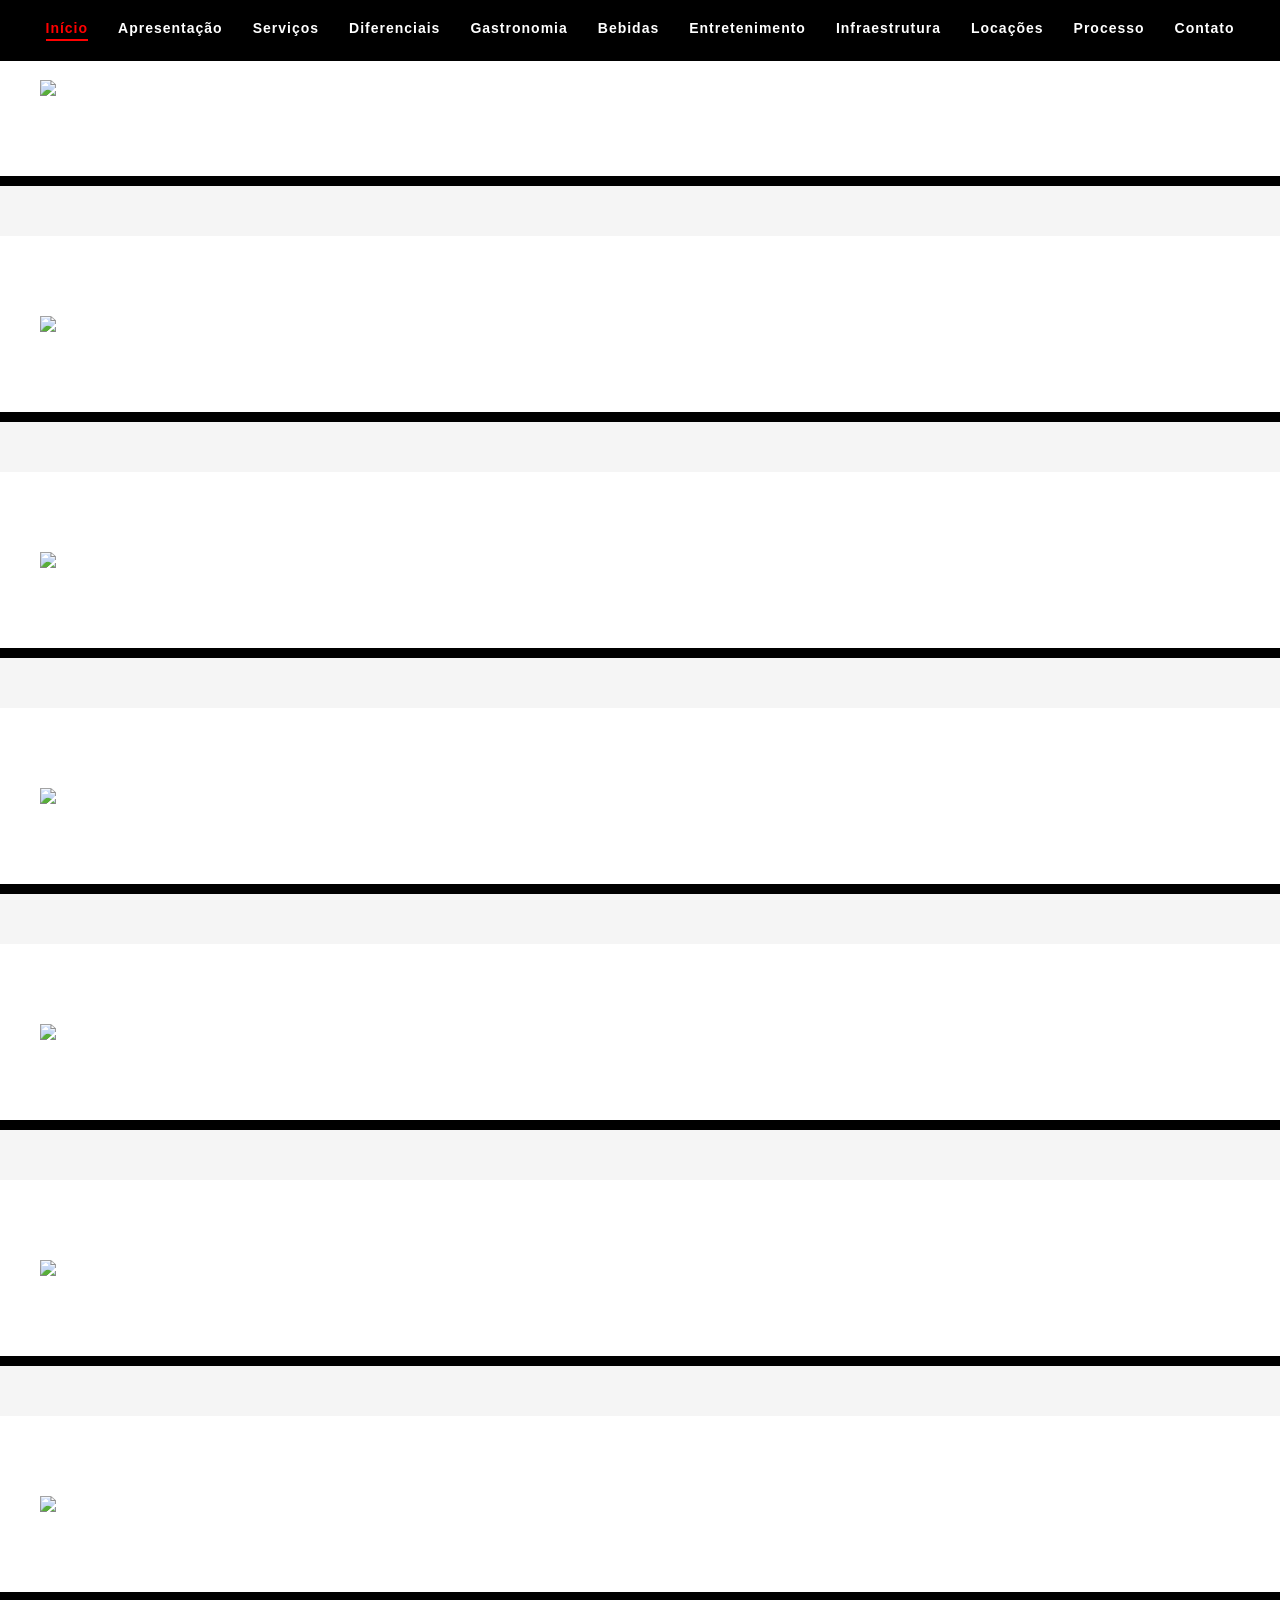
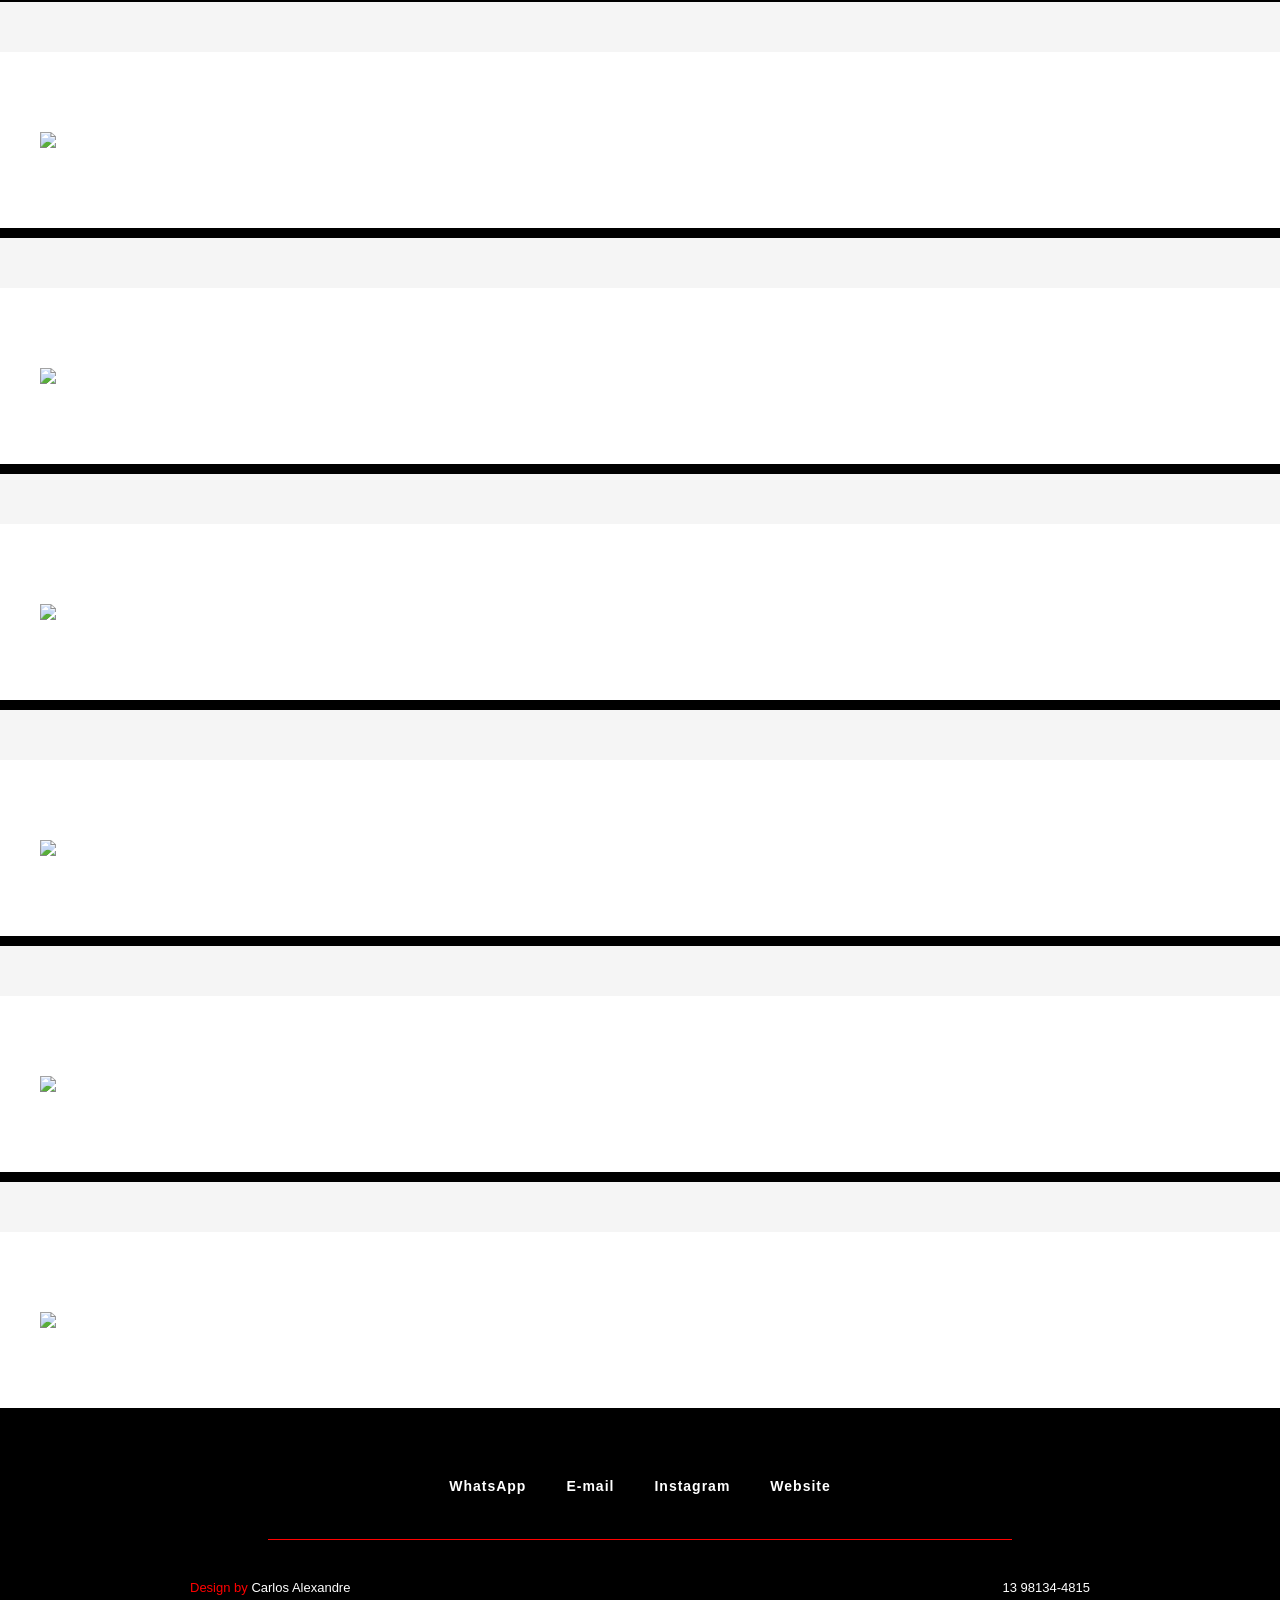
==== index.html @ 0155d0a1 "Site Apresentação - Giga Rckt Eventos" ====
<!DOCTYPE html>
<html lang="pt-br">
<head>
  <meta charset="UTF-8">
  <title>Giga Rckt Eventos</title>
  <link rel="stylesheet" href="styles.css">
</head>
<body>

<header class="navbar">
  <div class="nav-container">

    <!-- BOTÃO MOBILE -->
    <div class="menu-toggle" onclick="toggleMenu()">
      ☰
    </div>

    <!-- MENU -->
    <nav class="nav-menu">
      <a href="#inicio">Início</a>
      <a href="#p1">Apresentação</a>
      <a href="#p2">Serviços</a>
      <a href="#p3">Diferenciais</a>
      <a href="#p4">Gastronomia</a>
      <a href="#p5">Bebidas</a>
      <a href="#p6">Entretenimento</a>
      <a href="#p7">Infraestrutura</a>
      <a href="#p8">Locações</a>
      <a href="#p9">Processo</a>
      <a href="#p10">Contato</a>
    </nav>

  </div>
</header>

<!-- SEÇÕES -->
<section id="inicio" class="page"><img src="img/1.png"></section>
<section id="p1" class="page"><img src="img/2.png"></section>
<section id="p2" class="page"><img src="img/3.png"></section>
<section id="p3" class="page"><img src="img/4.png"></section>
<section id="p4" class="page"><img src="img/5.png"></section>
<section  class="page"><img src="img/6.png"></section>
<section id="p5" class="page"><img src="img/7.png"></section>
<section id="p6" class="page"><img src="img/8.png"></section>
<section id="p7" class="page"><img src="img/9.png"></section>
<section id="p8" class="page"><img src="img/10.png"></section>
<section id="p9" class="page"><img src="img/11.png"></section>
<section class="page"><img src="img/12.png"></section>
<section id="p10" class="page"><img src="img/13.png"></section>


<footer class="footer-nav">

  <nav class="footer-menu">
    <a href="https://wa.me/5511970470973" target="_blank">WhatsApp</a>
    <a href="mailto:andre@gigarckt.com">E-mail</a>
    <a href="https://instagram.com/GigaRckt" target="_blank">Instagram</a>
    <a href="https://www.gigarckt.com" target="_blank">Website</a>
  </nav>

  <div class="footer-divider"></div>

  <div class="footer-creditos">
    <span><span class="design-by">Design by</span> Carlos Alexandre</span>
     
    <a href="tel:+5513981344815" class="phone-link">13 98134-4815</a>
    </span>
  </div>

</footer>

<!-- BOTÃO TOPO -->
<div class="back-to-top" onclick="scrollToTop()">↑</div>

<script src="script.js"></script>
</body>
</html>
---- styles.css ----
/* RESET */
* {
  margin: 0;
  padding: 0;
  box-sizing: border-box;
}

/* BODY */
body {
  background: #f5f5f5;
  font-family: Arial, sans-serif;
}

/* NAVBAR */
.navbar {
  position: fixed;
  top: 0;
  width: 100%;
  background: #000;
  z-index: 1000;
}

.navbar {
  transition: transform 0.4s ease;
}

/* ESCONDIDO */
.navbar.hide {
  transform: translateY(-100%);
}

.nav-container {
  display: flex;
  justify-content: center;
  padding: 20px;
}

.navbar nav {
  display: flex;
  gap: 30px;
}

/* LINKS */
.navbar nav a {
  position: relative;
  text-decoration: none;
  color: #fff;
  font-weight: bold;
  font-size: 14px;
  letter-spacing: 1px;
  padding-bottom: 5px;
  transition: color 0.3s ease;
}

/* LINHA ANIMADA */
.navbar nav a::after {
  content: "";
  position: absolute;
  left: 0;
  bottom: 0;
  width: 0%;
  height: 2px;
  background: #ff0000;
  transition: width 0.3s ease;
}

/* HOVER */
.navbar nav a:hover {
  color: #ff0000;
}

.navbar nav a:hover::after {
  width: 100%;
}

/* LINK ATIVO */
.navbar nav a.active {
  color: #ff0000;
}

.navbar nav a.active::after {
  width: 100%;
}

/* AJUSTE DE ESPAÇO */
.header {
  margin-top: 90px;
}

/* BOTÃO TOPO */
.back-to-top {
  position: fixed;
  bottom: 30px;
  right: 30px;

  width: 50px;
  height: 50px;

  display: flex;
  align-items: center;
  justify-content: center;

  background: #000;
  color: #fff;

  border-radius: 50%;
  cursor: pointer;

  font-size: 20px;

  opacity: 0;
  visibility: hidden;

  transition: all 0.3s ease;
}

/* APARECE AO SCROLL */
.back-to-top.show {
  opacity: 1;
  visibility: visible;
}

/* HOVER */
.back-to-top:hover {
  background: #ff0000;
  transform: scale(1.1);
}

/* PÁGINAS */
.page {
  display: flex;
  justify-content: center;
  align-items: center;

  background: #fff;

  padding: 80px 20px;
  margin-top: 50px;

  border-bottom: 10px solid #000;
}

.page:first-of-type {
  margin-top: 0;
}

.page img {
  width: 100%;
  max-width: 1200px;
  height: auto;
  display: block;
}

/* FOOTER NAV STYLE */
.footer-nav {
  background: #000;
  padding: 60px 20px 30px;
  text-align: center;

  transform: translateY(50px);
  opacity: 0;
  transition: all 0.8s ease;
}

/* QUANDO APARECE */
.footer-nav.show {
  transform: translateY(0);
  opacity: 1;
}

/* MENU */
.footer-menu {
  display: flex;
  justify-content: center;
  gap: 40px;
}

/* LINKS */
.footer-menu a {
  position: relative;
  text-decoration: none;
  color: #fff;
  font-weight: bold;
  font-size: 14px;
  letter-spacing: 1px;
  padding-bottom: 5px;
  transition: color 0.3s ease;
}

/* LINHA ANIMADA (IGUAL NAVBAR) */
.footer-menu a::after {
  content: "";
  position: absolute;
  left: 0;
  bottom: 0;
  width: 0%;
  height: 2px;
  background: #ff0000;
  transition: width 0.3s ease;
}

/* HOVER */
.footer-menu a:hover {
  color: #ff0000;
}

.footer-menu a:hover::after {
  width: 100%;
}

/* LINHA DIVISÓRIA */
.footer-divider {
  margin: 40px auto;
  width: 60%;
  height: 1px;
  background: #ff0000;
}

/* CRÉDITOS */
.footer-creditos {
  display: flex;
  justify-content: space-between;
  font-size: 13px;
  color: #fff;
  max-width: 900px;
  margin: 0 auto;
}

.design-by {
  color: #ff0000; /* cinza elegante */
}

/* RESPONSIVO */
@media (max-width: 768px) {
  .footer {
    padding: 60px 20px 20px;
  }

  .footer-creditos {
    flex-direction: column;
    gap: 5px;
    text-align: center;
  }

  .footer-content {
    justify-content: center;
  }

  .footer-menu {
    align-items: center;
  }

  
}

/* LINK TELEFONE */
.phone-link {
  color: inherit;
  text-decoration: none;
  position: relative;
}

/* UNDERLINE IGUAL NAVBAR */
.phone-link::after {
  content: "";
  position: absolute;
  left: 0;
  bottom: -2px;
  width: 0%;
  height: 1px;
  background: #ff0000;
  transition: width 0.3s ease;
}

.phone-link:hover {
  color: #ff0000;
}

.phone-link:hover::after {
  width: 100%;
}

/* ANIMAÇÃO INICIAL */
.page {
  opacity: 0;
  transform: translateY(60px);
  transition: all 0.8s ease;
}

/* QUANDO APARECE */
.page.show {
  opacity: 1;
  transform: translateY(0);
}

/* IMAGEM */
.page img {
  transition: transform 0.6s ease;
}

/* HOVER (ZOOM SUAVE) */
.page:hover img {
  transform: scale(1.03);
}

/* PROFUNDIDADE (PARALLAX LEVE) */
.page {
  will-change: transform;
}

/* BOTÃO HAMBURGUER */
.menu-toggle {
  display: none;
  font-size: 28px;
  color: #fff;
  cursor: pointer;
}

/* MENU PADRÃO */
.nav-menu {
  display: flex;
  gap: 30px;
}

/* MOBILE */
@media (max-width: 768px) {

  .nav-container {
    justify-content: space-between;
  }

  .menu-toggle {
    display: block;
  }

  .nav-menu {
    position: fixed;
    top: 0;
    right: -100%;
    width: 70%;
    height: 100vh;

    background: #000;

    flex-direction: column;
    align-items: center;
    justify-content: center;
    gap: 25px;

    transition: right 0.4s ease;
  }

  .nav-menu.active {
    right: 0;
  }

  .nav-menu a {
    font-size: 18px;
  }
}
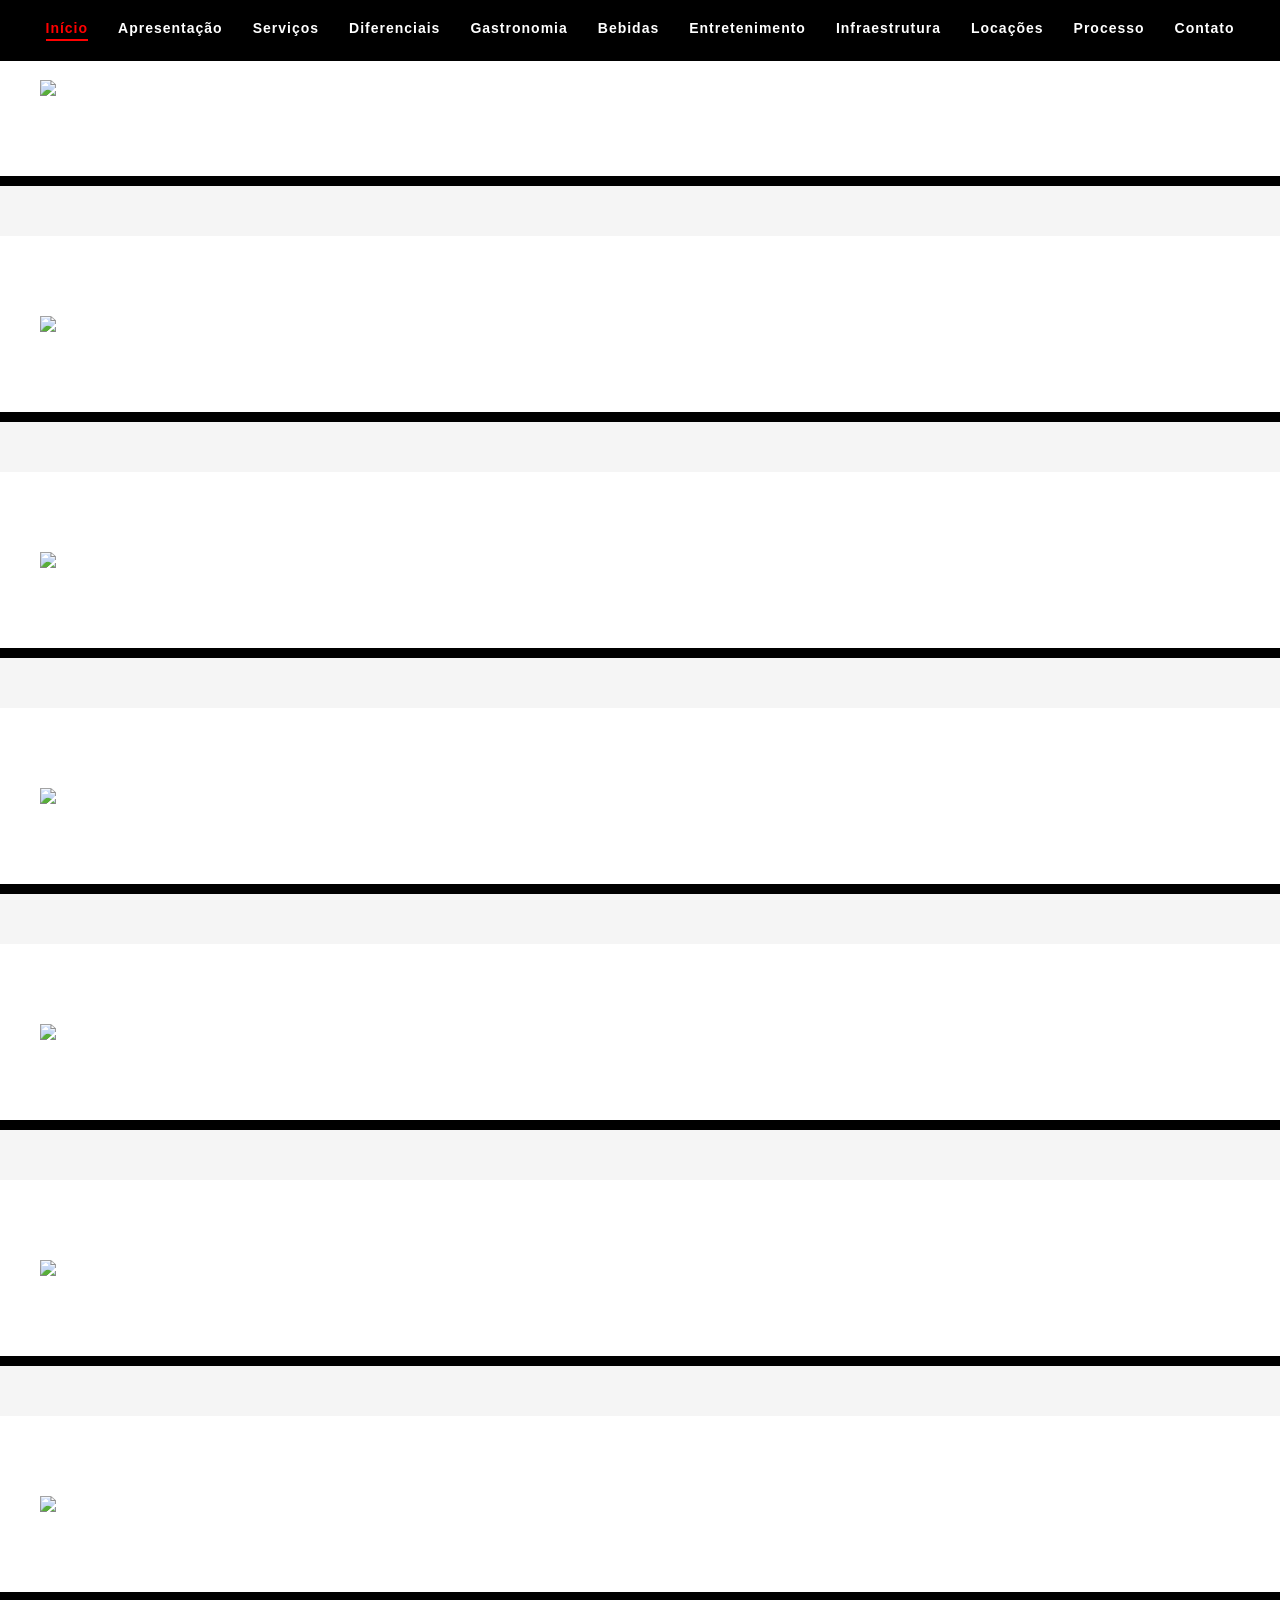
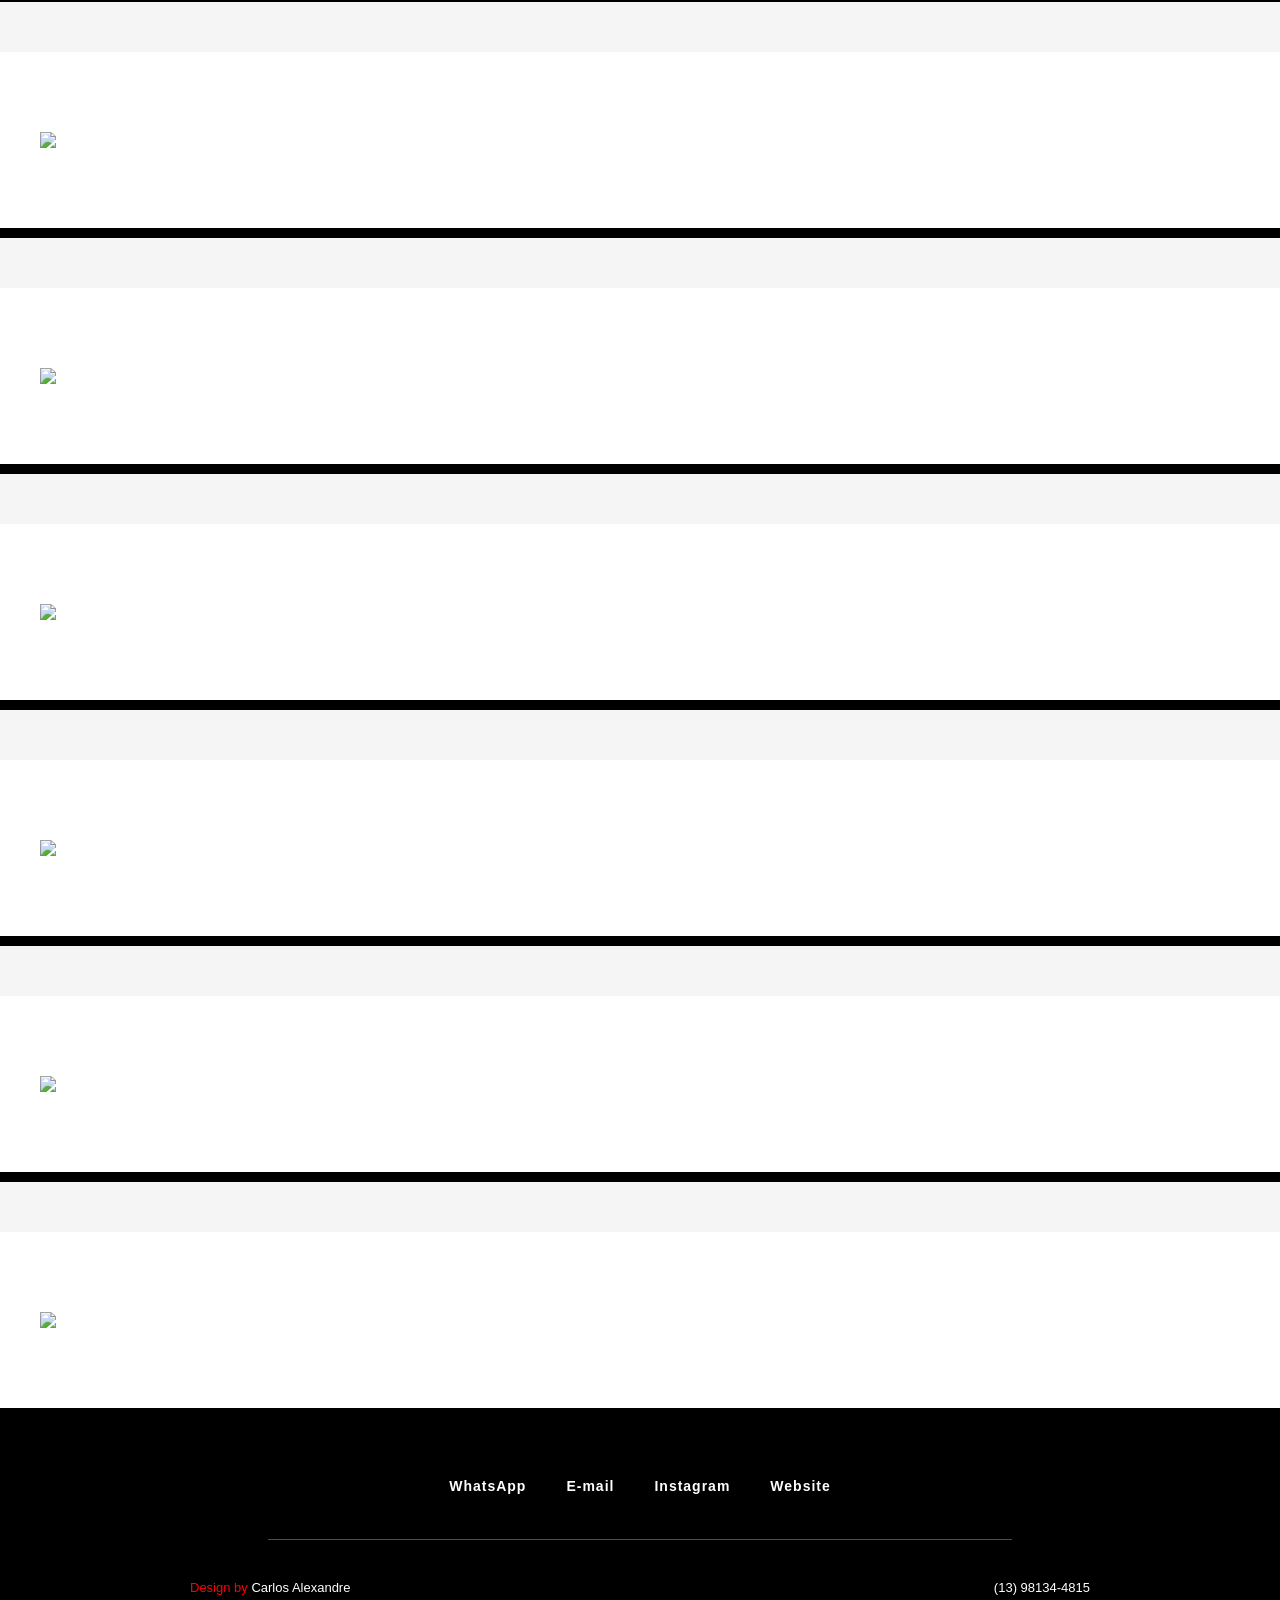
==== commit fac22498: "Atualizações de Sistema" ====
--- a/index.html
+++ b/index.html
@@ -63,7 +63,7 @@
   <div class="footer-creditos">
     <span><span class="design-by">Design by</span> Carlos Alexandre</span>
      
-    <a href="tel:+5513981344815" class="phone-link">13 98134-4815</a>
+    <a href="tel:+5513981344815" class="phone-link">(13) 98134-4815</a>
     </span>
   </div>
 
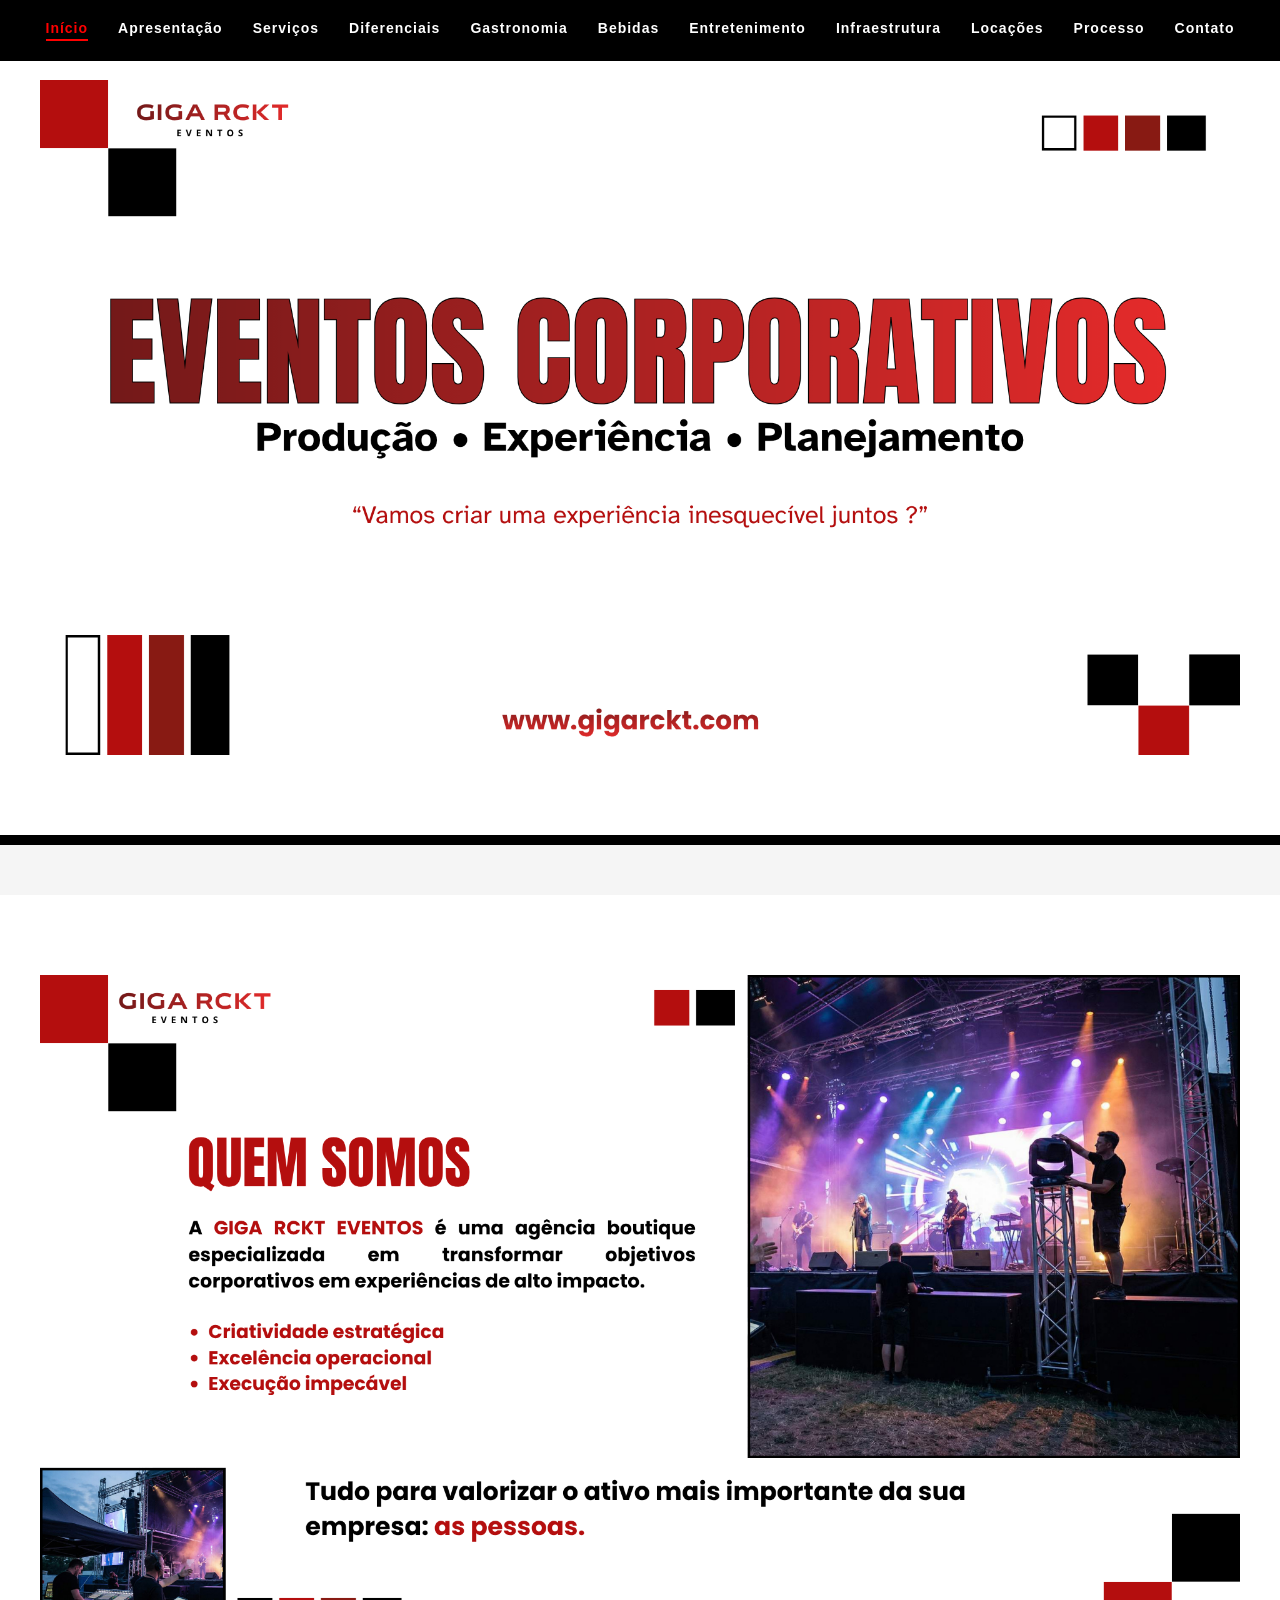
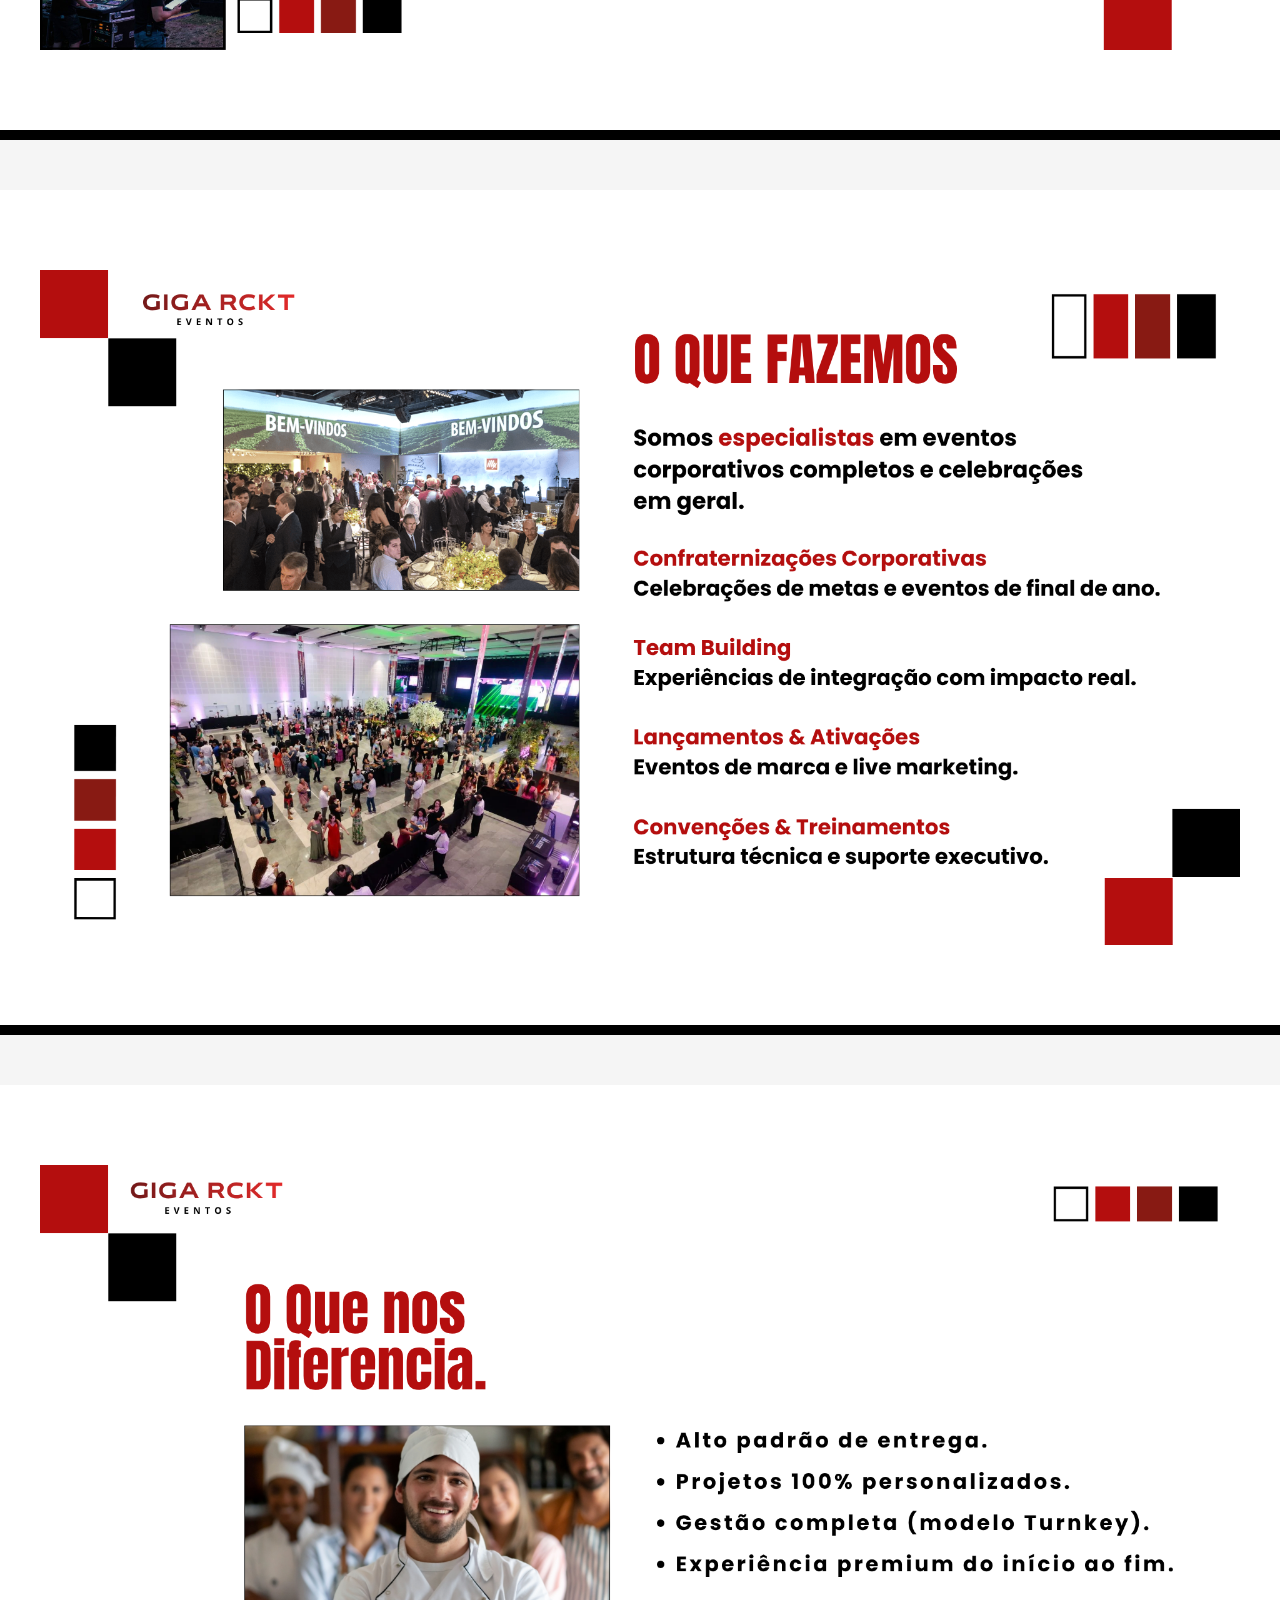
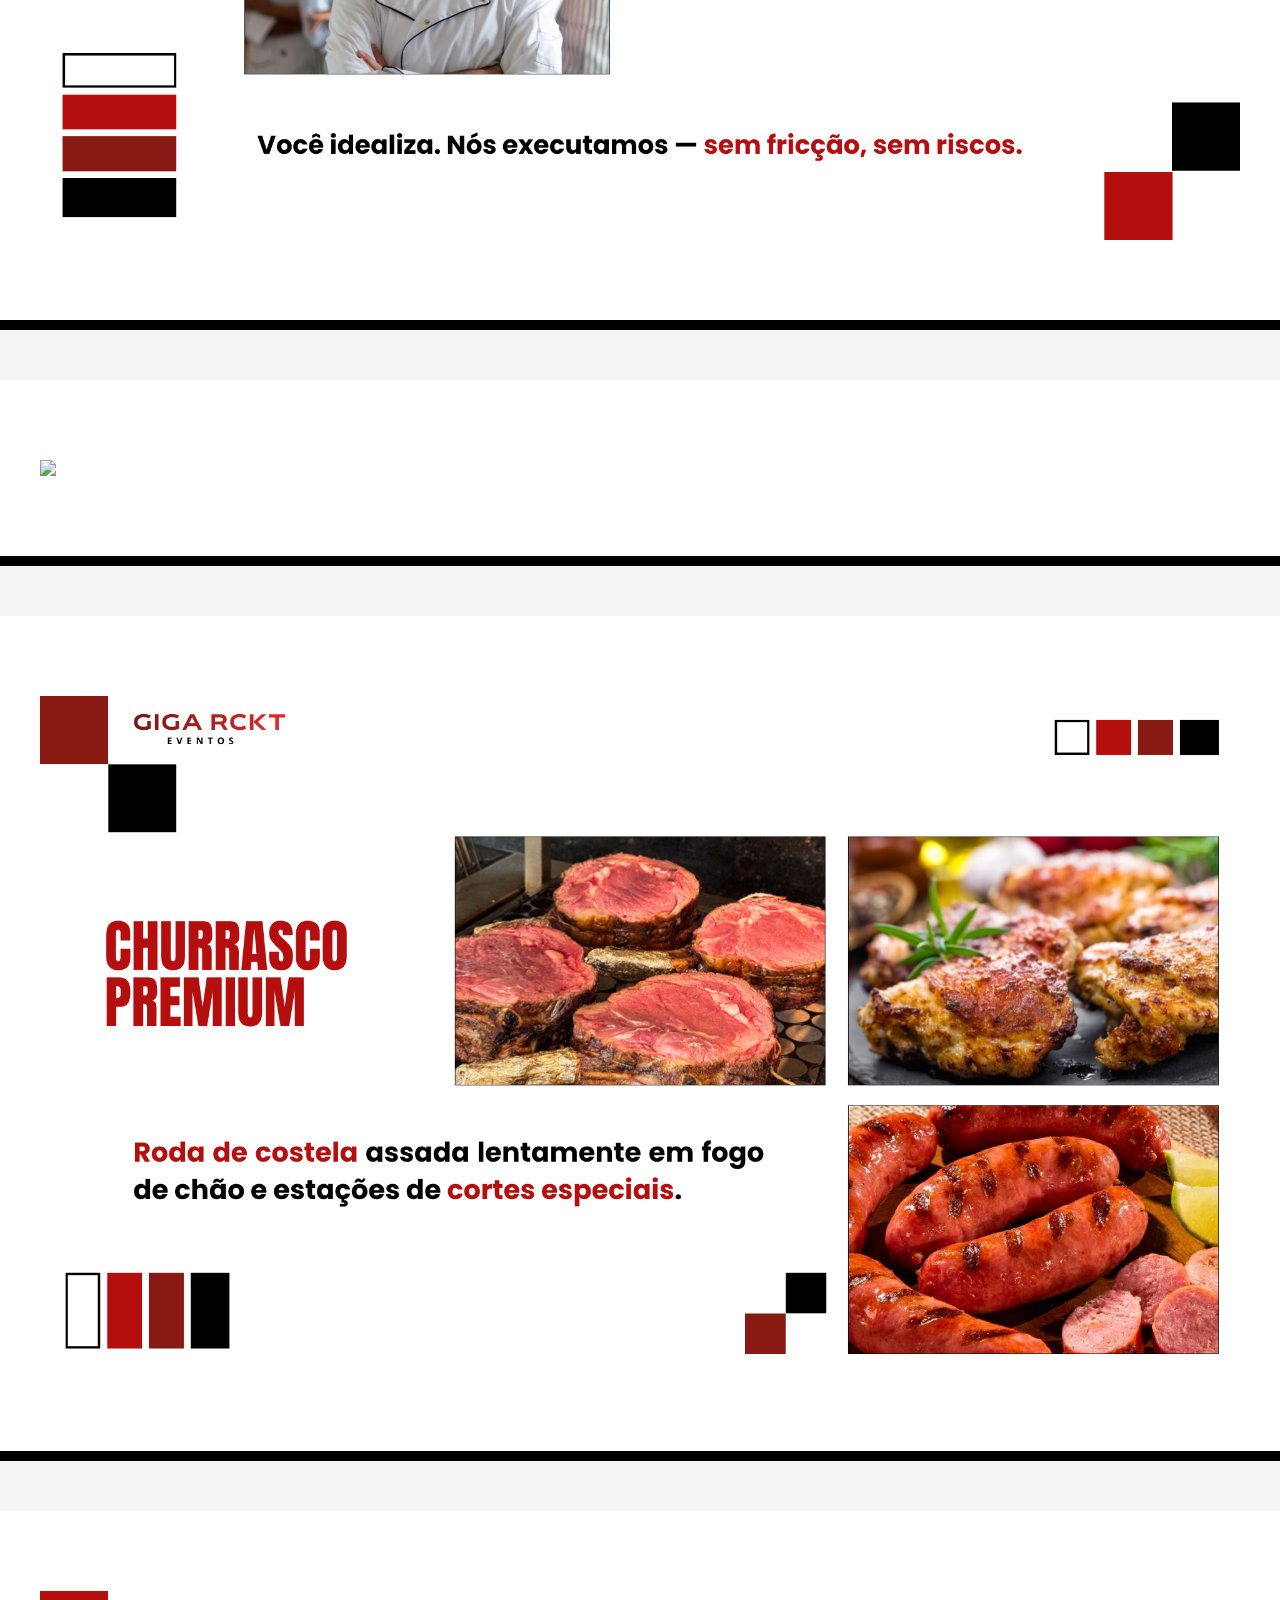
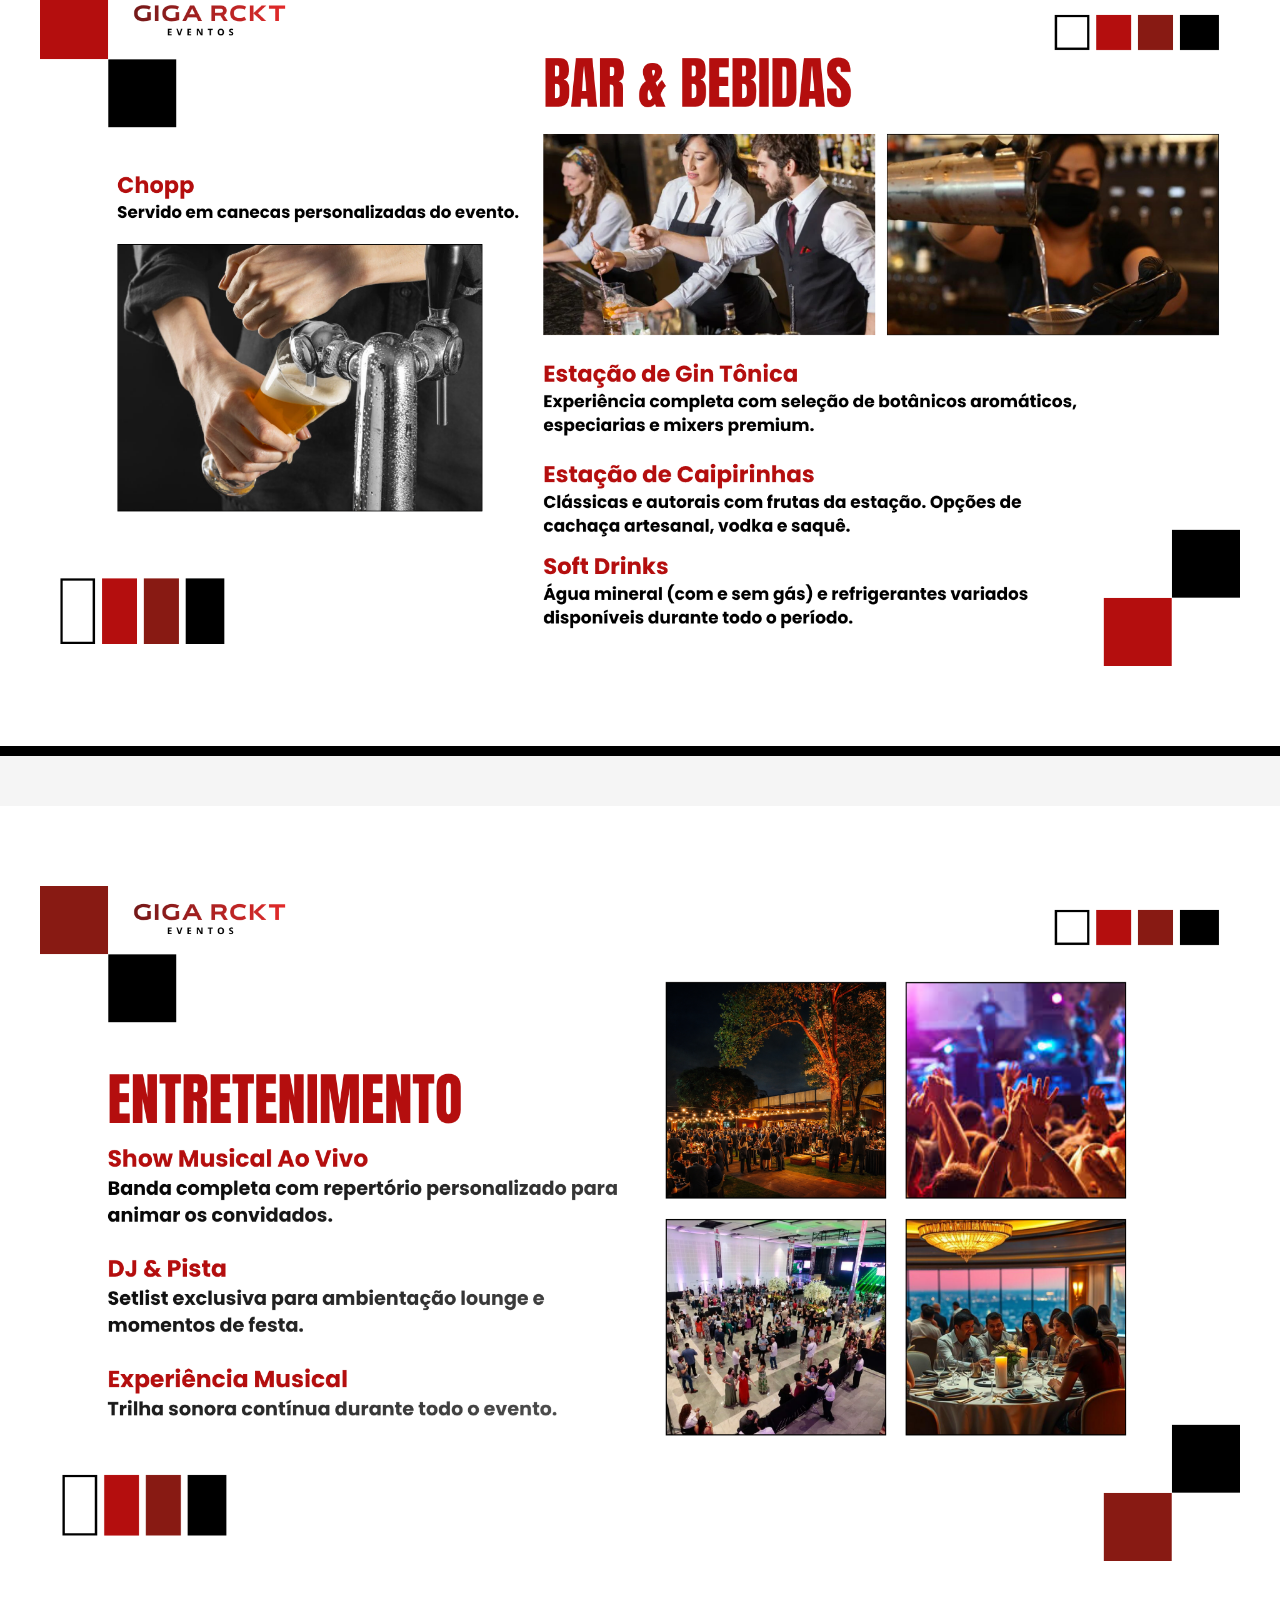
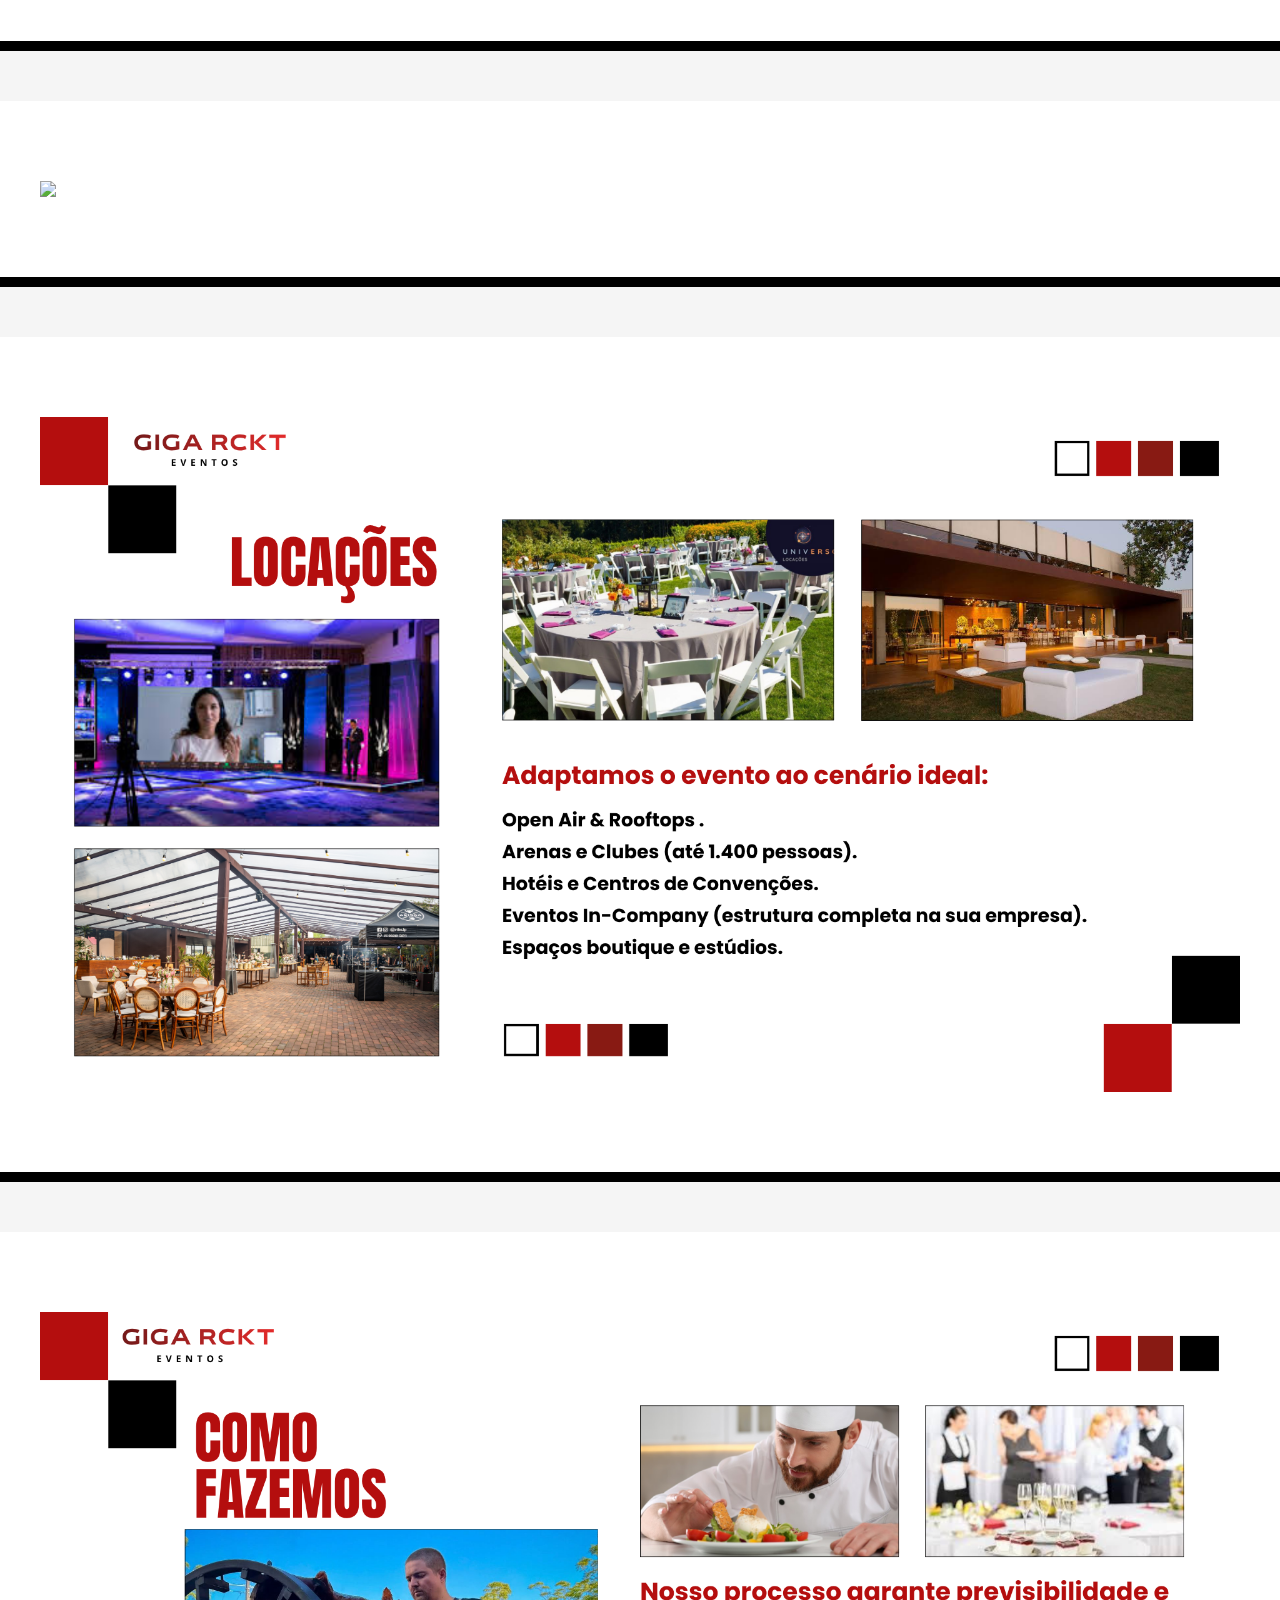
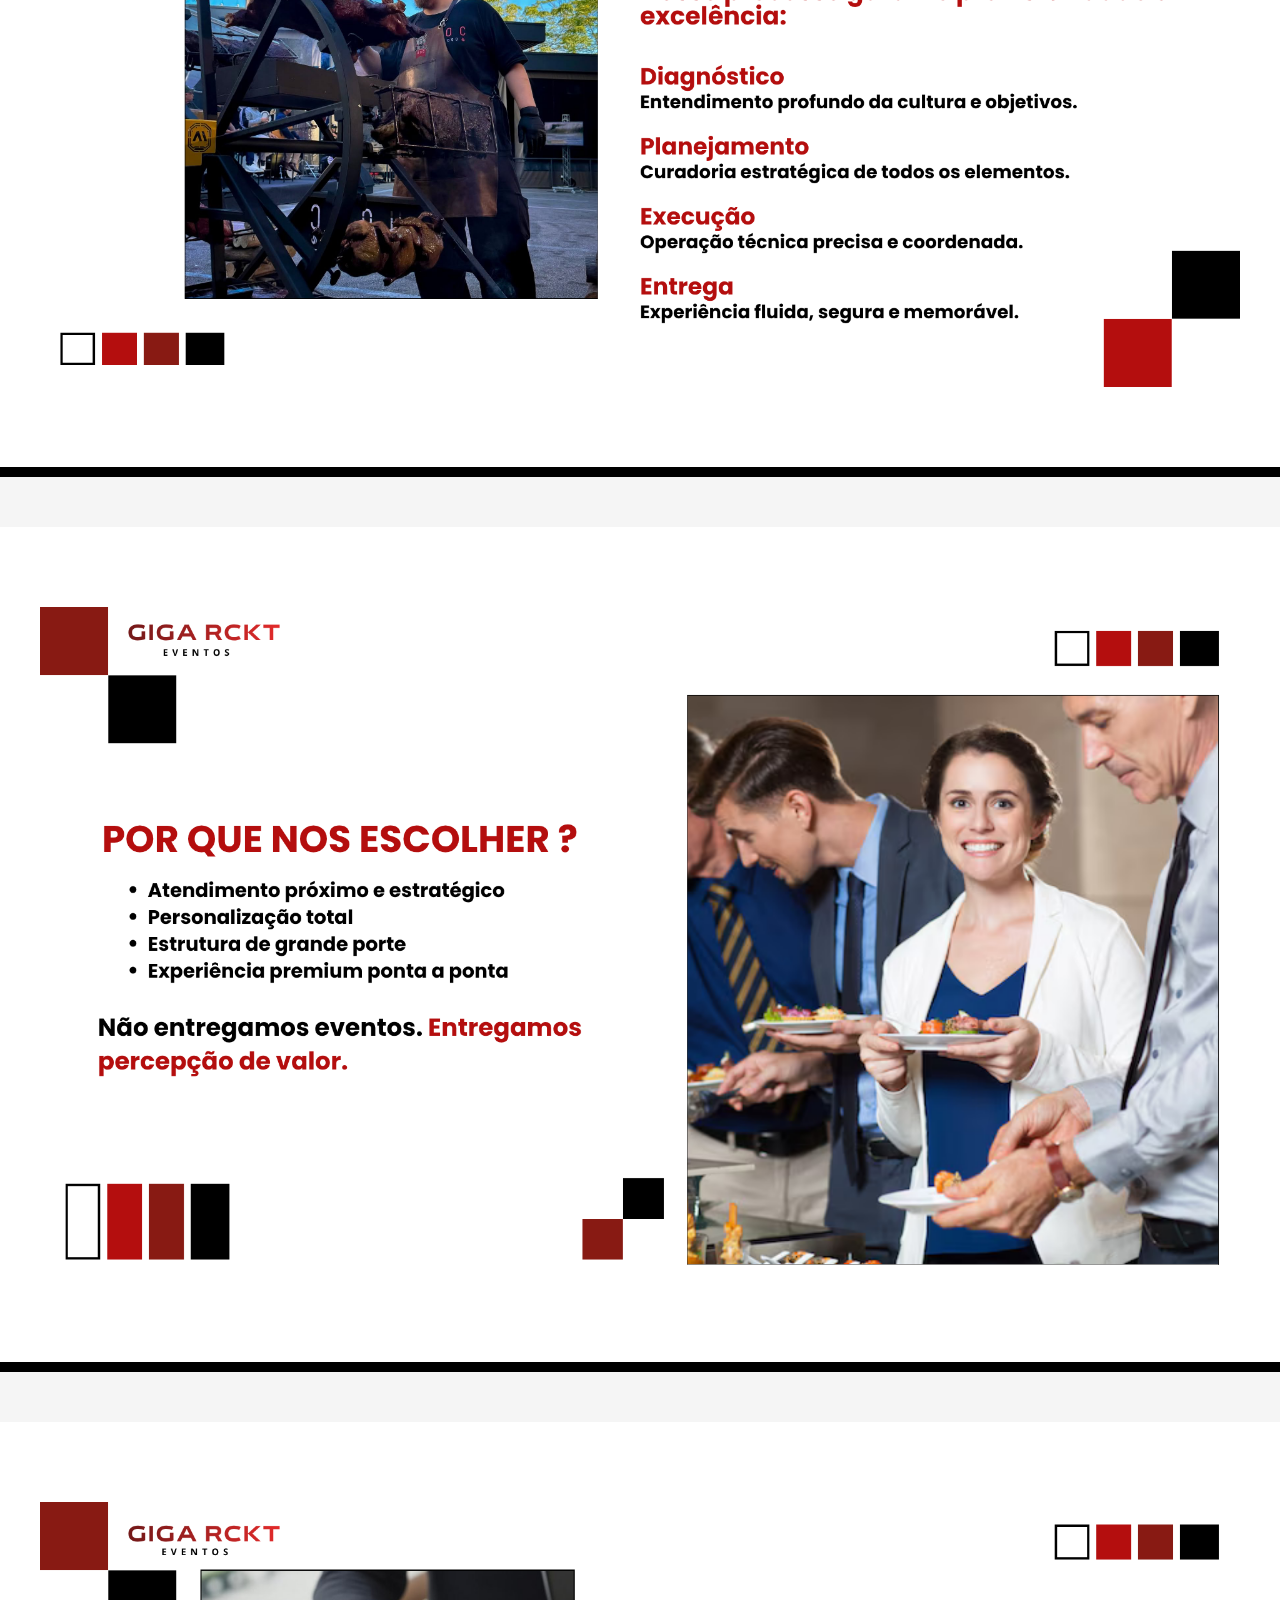
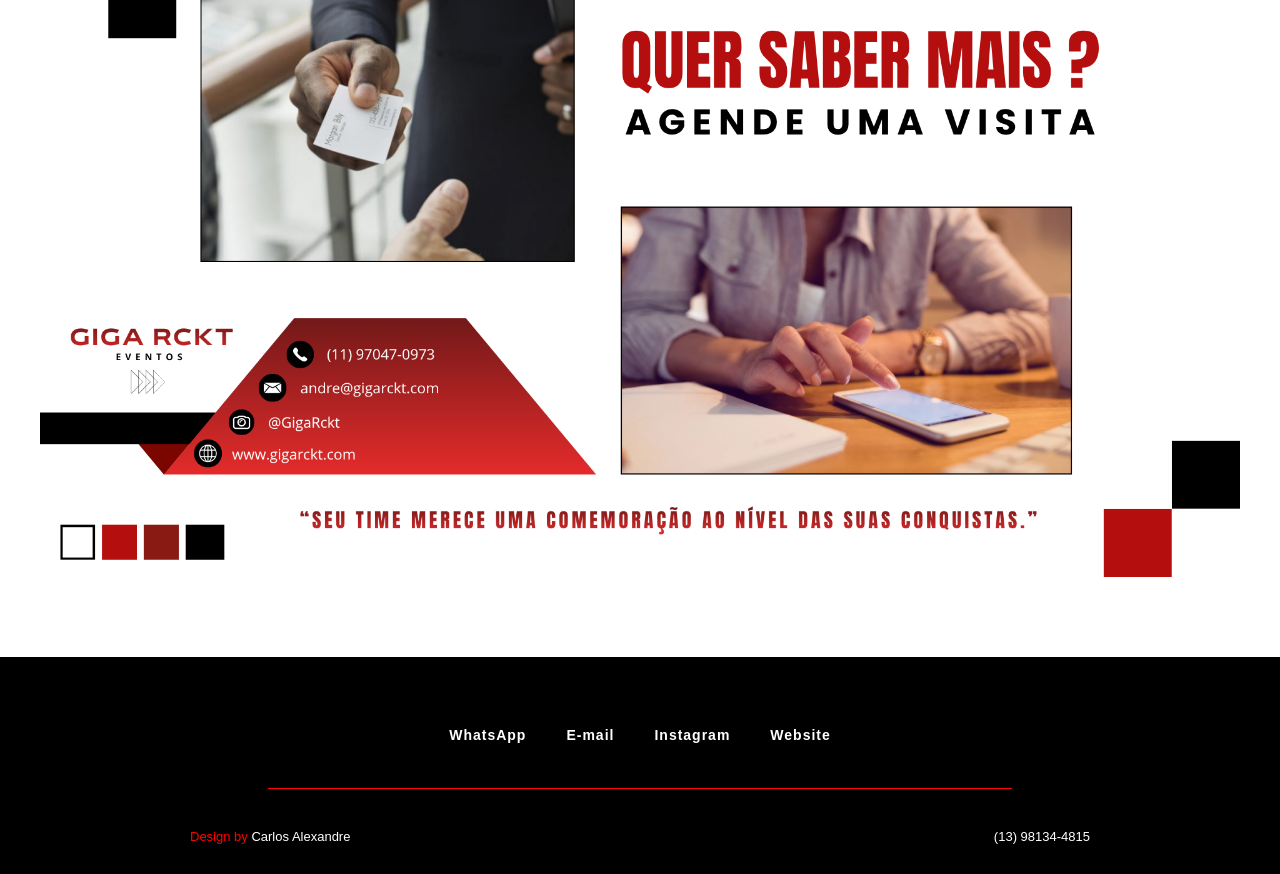
==== commit 4376849a: "Atualização de Sistema" ====
--- a/index.html
+++ b/index.html
@@ -34,19 +34,19 @@
 </header>
 
 <!-- SEÇÕES -->
-<section id="inicio" class="page"><img src="img/1.png"></section>
-<section id="p1" class="page"><img src="img/2.png"></section>
-<section id="p2" class="page"><img src="img/3.png"></section>
-<section id="p3" class="page"><img src="img/4.png"></section>
-<section id="p4" class="page"><img src="img/5.png"></section>
-<section  class="page"><img src="img/6.png"></section>
-<section id="p5" class="page"><img src="img/7.png"></section>
-<section id="p6" class="page"><img src="img/8.png"></section>
-<section id="p7" class="page"><img src="img/9.png"></section>
-<section id="p8" class="page"><img src="img/10.png"></section>
-<section id="p9" class="page"><img src="img/11.png"></section>
-<section class="page"><img src="img/12.png"></section>
-<section id="p10" class="page"><img src="img/13.png"></section>
+<section id="inicio" class="page"><img src="Img/1.png"></section>
+<section id="p1" class="page"><img src="Img/2.png"></section>
+<section id="p2" class="page"><img src="Img/3.png"></section>
+<section id="p3" class="page"><img src="Img/4.png"></section>
+<section id="p4" class="page"><img src="Img/"></section>
+<section  class="page"><img src="Img/6.png"></section>
+<section id="p5" class="page"><img src="Img/7.png"></section>
+<section id="p6" class="page"><img src="Img/8.png"></section>
+<section id="p7" class="page"><img src="Img/"></section>
+<section id="p8" class="page"><img src="Img/10.png"></section>
+<section id="p9" class="page"><img src="Img/11.png"></section>
+<section class="page"><img src="Img/12.png"></section>
+<section id="p10" class="page"><img src="Img/13.png"></section>
 
 
 <footer class="footer-nav">
